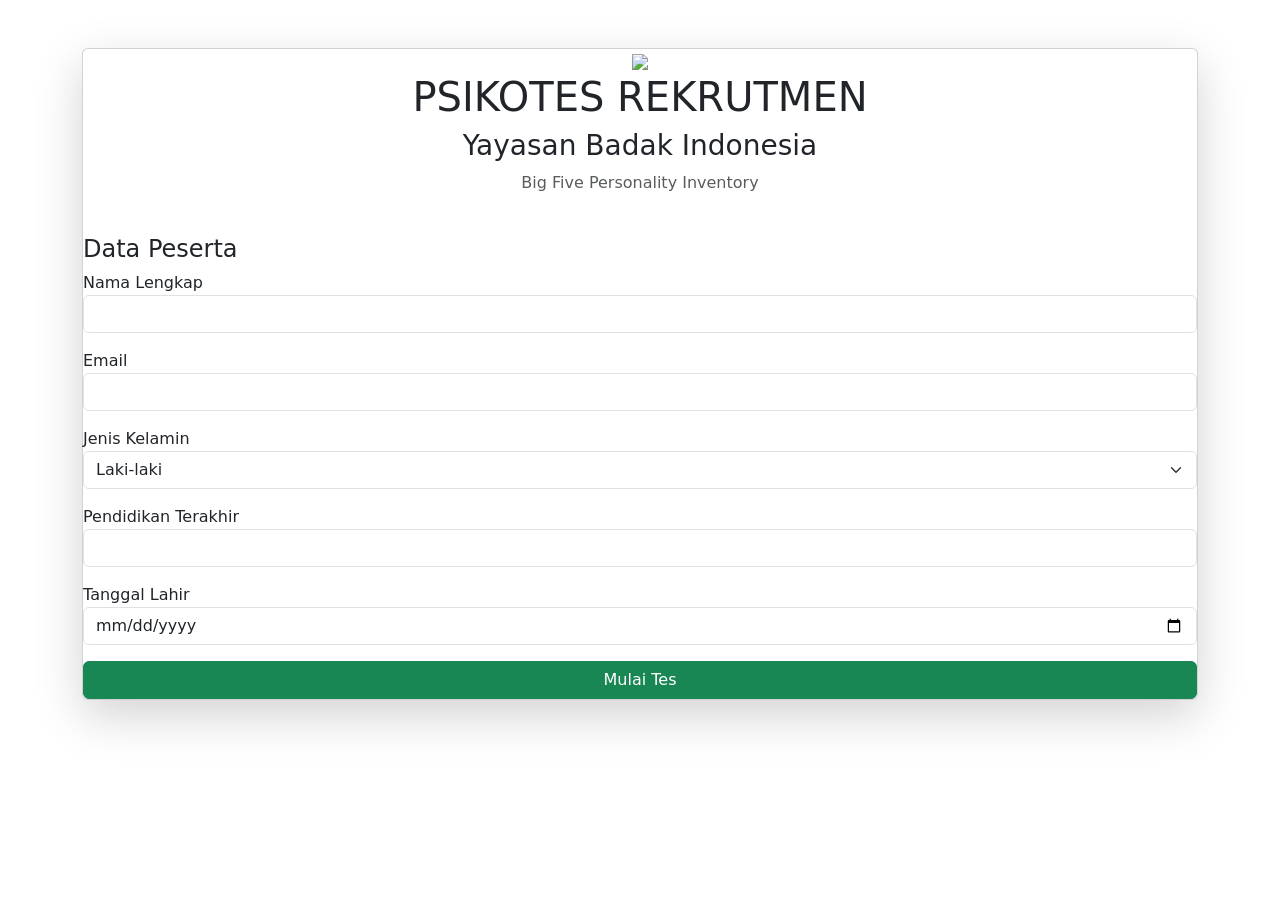
==== index.html @ d59a3ca1 "Create index.html" ====
<!DOCTYPE html>
<html lang="id">
<head>
    <meta charset="UTF-8">
    <meta name="viewport" content="width=device-width, initial-scale=1.0">
    <title>Psikotes Rekrutmen Yayasan Badak Indonesia</title>

    <link href="https://cdn.jsdelivr.net/npm/bootstrap@5.3.3/dist/css/bootstrap.min.css" rel="stylesheet">
    <link rel="stylesheet" href="style.css">
</head>

<body>

<div class="overlay"></div>

<div class="container py-5">

    <div class="card shadow-lg main-card">

        <div class="text-center mb-4">
            <img src="logo-yabi.png" class="logo">
            <h1>PSIKOTES REKRUTMEN</h1>
            <h3>Yayasan Badak Indonesia</h3>
            <p class="text-muted">
                Big Five Personality Inventory
            </p>
        </div>

        <!-- Identitas -->
        <div id="identitySection">

            <h4>Data Peserta</h4>

            <div class="mb-3">
                <label>Nama Lengkap</label>
                <input type="text" class="form-control" id="nama">
            </div>

            <div class="mb-3">
                <label>Email</label>
                <input type="email" class="form-control" id="email">
            </div>

            <div class="mb-3">
                <label>Jenis Kelamin</label>
                <select class="form-select" id="gender">
                    <option>Laki-laki</option>
                    <option>Perempuan</option>
                </select>
            </div>

            <div class="mb-3">
                <label>Pendidikan Terakhir</label>
                <input type="text" class="form-control" id="pendidikan">
            </div>

            <div class="mb-3">
                <label>Tanggal Lahir</label>
                <input type="date" class="form-control" id="tgllahir">
            </div>

            <button class="btn btn-success w-100" onclick="startTest()">
                Mulai Tes
            </button>

        </div>

        <!-- Soal -->
        <div id="questionSection" style="display:none">

            <h5 id="nomorSoal"></h5>

            <div class="progress mb-4">
                <div class="progress-bar bg-success"
                     id="progressBar"
                     role="progressbar"
                     style="width:0%">
                </div>
            </div>

            <div class="question-card">

                <h4 id="questionText"></h4>

                <div class="mt-4">

                    <div class="form-check">
                        <input class="form-check-input" type="radio" name="answer" value="5">
                        <label>Sangat Sesuai</label>
                    </div>

                    <div class="form-check">
                        <input class="form-check-input" type="radio" name="answer" value="4">
                        <label>Sesuai</label>
                    </div>

                    <div class="form-check">
                        <input class="form-check-input" type="radio" name="answer" value="3">
                        <label>Netral</label>
                    </div>

                    <div class="form-check">
                        <input class="form-check-input" type="radio" name="answer" value="2">
                        <label>Tidak Sesuai</label>
                    </div>

                    <div class="form-check">
                        <input class="form-check-input" type="radio" name="answer" value="1">
                        <label>Sangat Tidak Sesuai</label>
                    </div>

                </div>

            </div>

            <div class="row mt-4">

                <div class="col">
                    <button class="btn btn-secondary w-100"
                            onclick="previousQuestion()">
                        Sebelumnya
                    </button>
                </div>

                <div class="col">
                    <button class="btn btn-success w-100"
                            onclick="nextQuestion()">
                        Selanjutnya
                    </button>
                </div>

            </div>

        </div>

        <!-- Selesai -->
        <div id="finishSection" style="display:none">

            <div class="text-center">

                <h2>Terima Kasih</h2>

                <p>
                    Jawaban Anda telah berhasil direkam.
                </p>

                <p>
                    Tim Yayasan Badak Indonesia akan menghubungi kandidat yang memenuhi kriteria pada tahapan selanjutnya.
                </p>

            </div>

        </div>

    </div>

</div>

<script src="questions.js"></script>
<script src="app.js"></script>

</body>
</html>
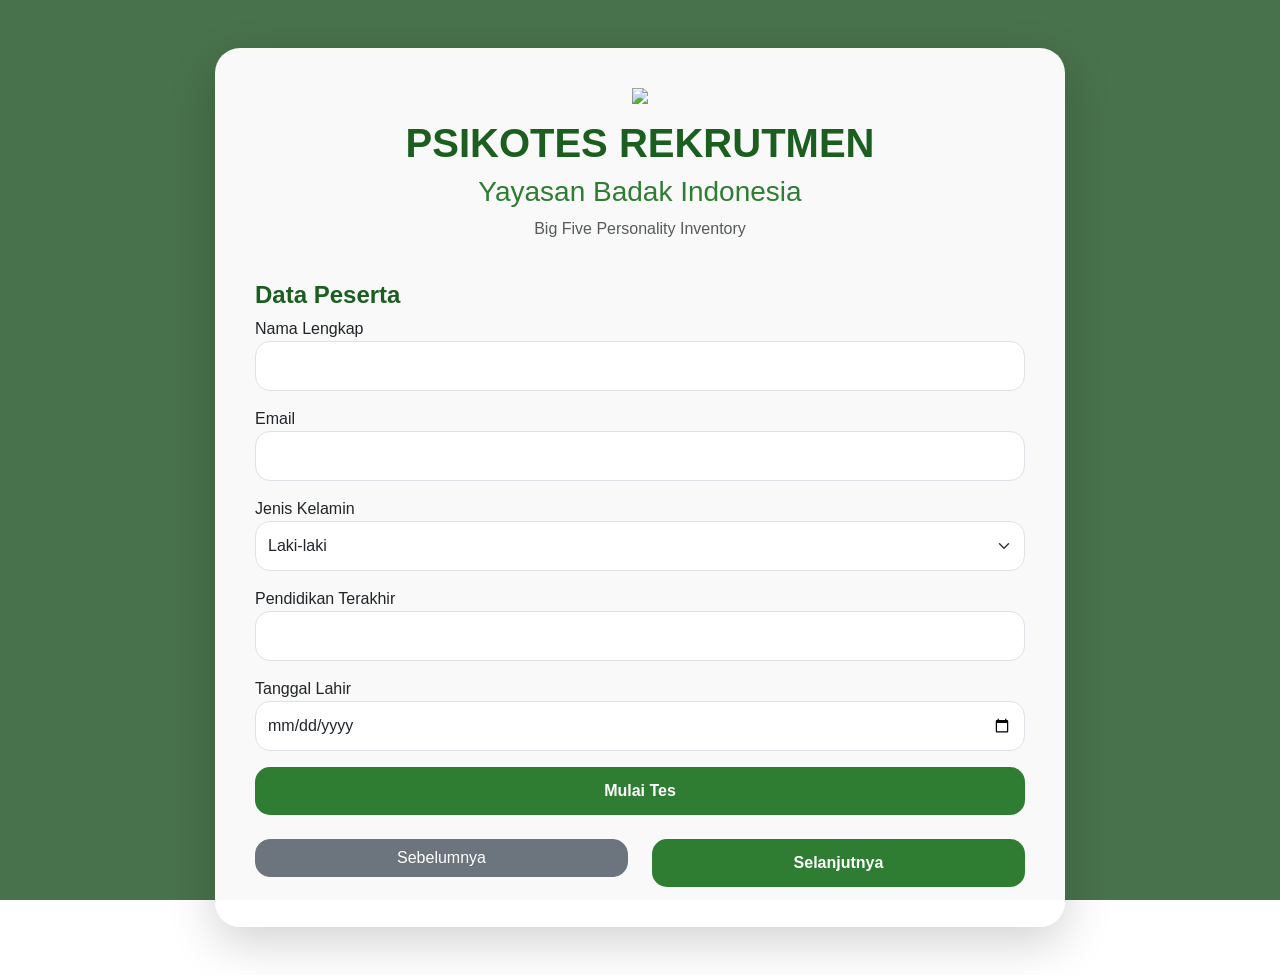
==== commit ed2a45b9: "Update index.html" ====
--- a/index.html
+++ b/index.html
@@ -84,29 +84,30 @@
 
                 <div class="mt-4">
 
-                    <div class="form-check">
-                        <input class="form-check-input" type="radio" name="answer" value="5">
-                        <label>Sangat Sesuai</label>
-                    </div>
+                   <label class="answer-option">
+    <input class="form-check-input" type="radio" name="answer" value="5">
+    <span>Sangat Sesuai</span>
+</label>
 
-                    <div class="form-check">
-                        <input class="form-check-input" type="radio" name="answer" value="4">
-                        <label>Sesuai</label>
-                    </div>
+<label class="answer-option">
+    <input class="form-check-input" type="radio" name="answer" value="4">
+    <span>Sesuai</span>
+</label>
 
-                    <div class="form-check">
-                        <input class="form-check-input" type="radio" name="answer" value="3">
-                        <label>Netral</label>
-                    </div>
+<label class="answer-option">
+    <input class="form-check-input" type="radio" name="answer" value="3">
+    <span>Netral</span>
+</label>
 
-                    <div class="form-check">
-                        <input class="form-check-input" type="radio" name="answer" value="2">
-                        <label>Tidak Sesuai</label>
-                    </div>
+<label class="answer-option">
+    <input class="form-check-input" type="radio" name="answer" value="2">
+    <span>Tidak Sesuai</span>
+</label>
 
-                    <div class="form-check">
-                        <input class="form-check-input" type="radio" name="answer" value="1">
-                        <label>Sangat Tidak Sesuai</label>
+<label class="answer-option">
+    <input class="form-check-input" type="radio" name="answer" value="1">
+    <span>Sangat Tidak Sesuai</span>
+</label>
                     </div>
 
                 </div>
--- a/style.css
+++ b/style.css
@@ -0,0 +1,150 @@
+/* Background */
+body{
+    background: linear-gradient(rgba(27,94,32,0.75),rgba(27,94,32,0.75)),
+                url("forest-bg.jpg");
+    background-size: cover;
+    background-position: center;
+    background-attachment: fixed;
+    min-height: 100vh;
+    font-family: 'Segoe UI', sans-serif;
+}
+
+/* Overlay */
+.overlay{
+    position: fixed;
+    width:100%;
+    height:100%;
+    background: rgba(0,0,0,0.15);
+    z-index:-1;
+}
+
+/* Card utama */
+.main-card{
+    max-width:850px;
+    margin:auto;
+    border:none;
+    border-radius:25px;
+    padding:40px;
+    background: rgba(255,255,255,0.96);
+}
+
+/* Logo */
+.logo{
+    width:120px;
+    margin-bottom:15px;
+}
+
+/* Judul */
+h1{
+    color:#1B5E20;
+    font-weight:700;
+}
+
+h3{
+    color:#2E7D32;
+}
+
+h4{
+    color:#1B5E20;
+    font-weight:600;
+}
+
+/* Input */
+.form-control,
+.form-select{
+    border-radius:15px;
+    padding:12px;
+}
+
+.form-control:focus,
+.form-select:focus{
+    border-color:#2E7D32;
+    box-shadow:0 0 8px rgba(46,125,50,0.3);
+}
+
+/* Tombol */
+.btn-success{
+    background:#2E7D32;
+    border:none;
+    border-radius:15px;
+    padding:12px;
+    font-weight:600;
+}
+
+.btn-success:hover{
+    background:#1B5E20;
+}
+
+.btn-secondary{
+    border-radius:15px;
+}
+
+/* Progress bar */
+.progress{
+    height:25px;
+    border-radius:20px;
+}
+
+.progress-bar{
+    font-weight:bold;
+}
+
+/* Card soal */
+.question-card{
+    background:#F9FBE7;
+    border-radius:20px;
+    padding:30px;
+    border-left:7px solid #2E7D32;
+}
+
+/* Pilihan jawaban */
+.form-check{
+    background:white;
+    margin-bottom:12px;
+    padding:15px;
+    border-radius:15px;
+    transition:0.3s;
+    cursor:pointer;
+}
+
+.form-check:hover{
+    background:#E8F5E9;
+}
+
+.form-check-input{
+    margin-right:10px;
+}
+
+/* Halaman selesai */
+#finishSection{
+    text-align:center;
+}
+
+#finishSection h2{
+    color:#1B5E20;
+}
+
+/* Mobile */
+@media(max-width:768px){
+
+.main-card{
+    padding:20px;
+}
+
+.logo{
+    width:90px;
+}
+
+h1{
+    font-size:28px;
+}
+
+h3{
+    font-size:20px;
+}
+
+.question-card{
+    padding:20px;
+}
+
+}
